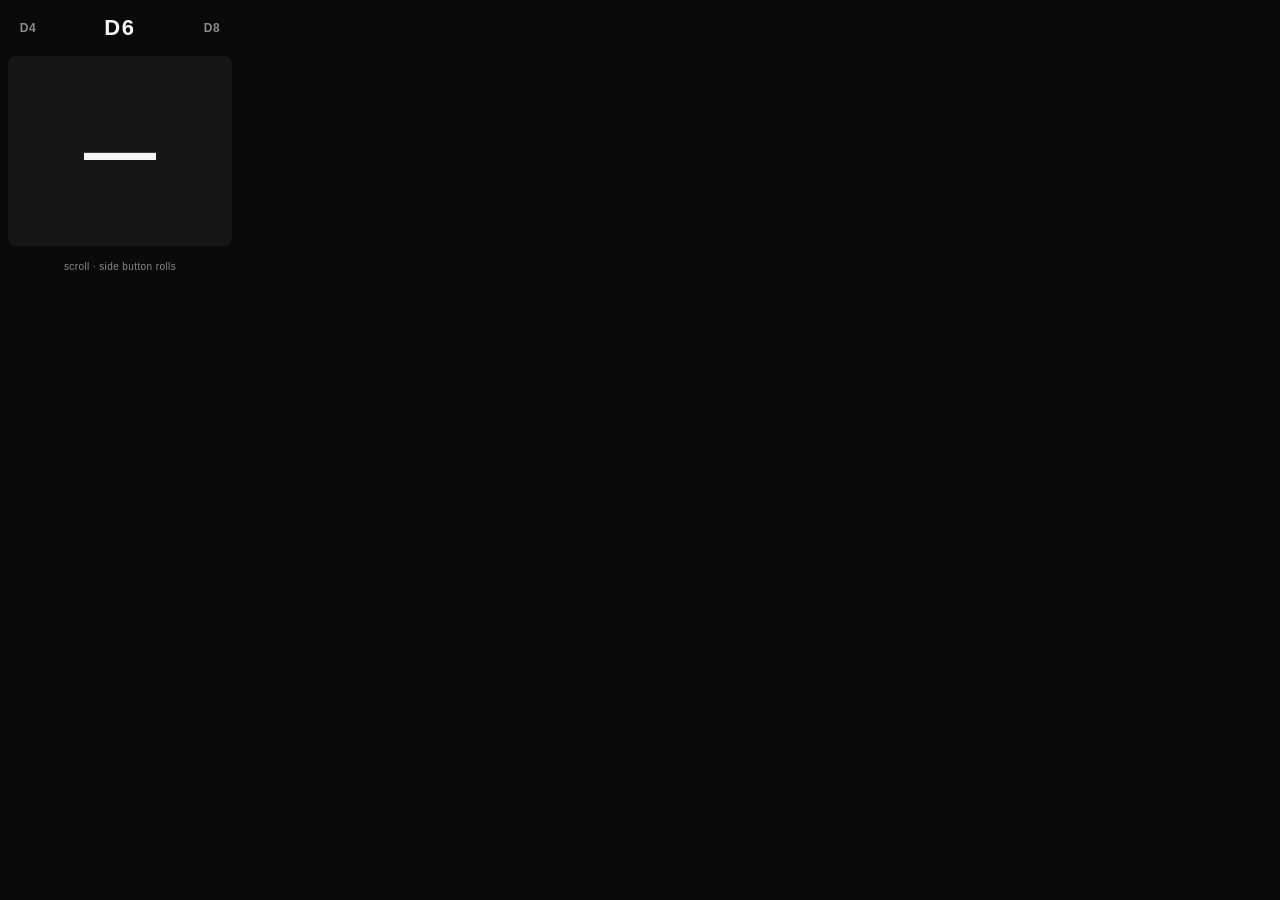
==== dice/index.html @ 2cb9d400 "Add the dice Creation and Creations SDK reference. EOF  Co-authored-by: Cursor <cursoragent@cursor.c" ====
<!DOCTYPE html>
<html lang="en">
<head>
    <meta charset="UTF-8">
    <meta name="viewport" content="width=240, initial-scale=1.0, user-scalable=no">
    <title>Dice</title>
    <link rel="stylesheet" href="css/styles.css">
</head>
<body>
    <div id="app">
        <div class="type-row">
            <button id="prevType" class="type-nav" type="button" aria-label="Previous type"></button>
            <div id="currentType" class="type-current" aria-live="polite">D6</div>
            <button id="nextType" class="type-nav" type="button" aria-label="Next type"></button>
        </div>
        <button id="result" class="result" type="button" aria-live="polite">—</button>
        <p class="hint">scroll · side button rolls</p>
    </div>
    <script src="js/app.js"></script>
</body>
</html>
---- dice/css/styles.css ----
:root {
    --bg: #0a0a0a;
    --fg: #f5f5f5;
    --muted: #8a8a8a;
    --surface: #161616;
}

* {
    margin: 0;
    padding: 0;
    box-sizing: border-box;
}

html,
body {
    width: 240px;
    height: 282px;
    overflow: hidden;
}

body {
    font-family: -apple-system, BlinkMacSystemFont, "Segoe UI", Roboto, Arial, sans-serif;
    background: var(--bg);
    color: var(--fg);
    user-select: none;
    -webkit-user-select: none;
    touch-action: manipulation;
}

#app {
    width: 100%;
    height: 100%;
    display: flex;
    flex-direction: column;
    background: var(--bg);
}

.type-row {
    display: flex;
    align-items: center;
    justify-content: space-between;
    height: 52px;
    padding: 4px 6px 0;
    flex-shrink: 0;
}

.type-nav {
    min-width: 44px;
    min-height: 44px;
    padding: 0 4px;
    border: none;
    background: transparent;
    color: var(--muted);
    font-size: 12px;
    font-weight: 600;
    letter-spacing: 0.04em;
    cursor: pointer;
}

.type-current {
    font-size: 22px;
    font-weight: 800;
    letter-spacing: 0.08em;
    text-align: center;
}

.result {
    flex: 1;
    width: calc(100% - 16px);
    min-height: 44px;
    margin: 4px 8px;
    border: none;
    border-radius: 8px;
    background: var(--surface);
    color: var(--fg);
    font-size: 72px;
    font-weight: 800;
    line-height: 1;
    cursor: pointer;
}

.result.is-coin {
    font-size: 36px;
    letter-spacing: 0.06em;
}

.result.is-rolling {
    animation: rollPulse 180ms ease;
}

@keyframes rollPulse {
    0% {
        transform: scale(1);
        opacity: 1;
    }
    40% {
        transform: scale(0.86);
        opacity: 0.45;
    }
    100% {
        transform: scale(1);
        opacity: 1;
    }
}

.hint {
    height: 32px;
    flex-shrink: 0;
    display: flex;
    align-items: center;
    justify-content: center;
    color: var(--muted);
    font-size: 10px;
    letter-spacing: 0.04em;
}
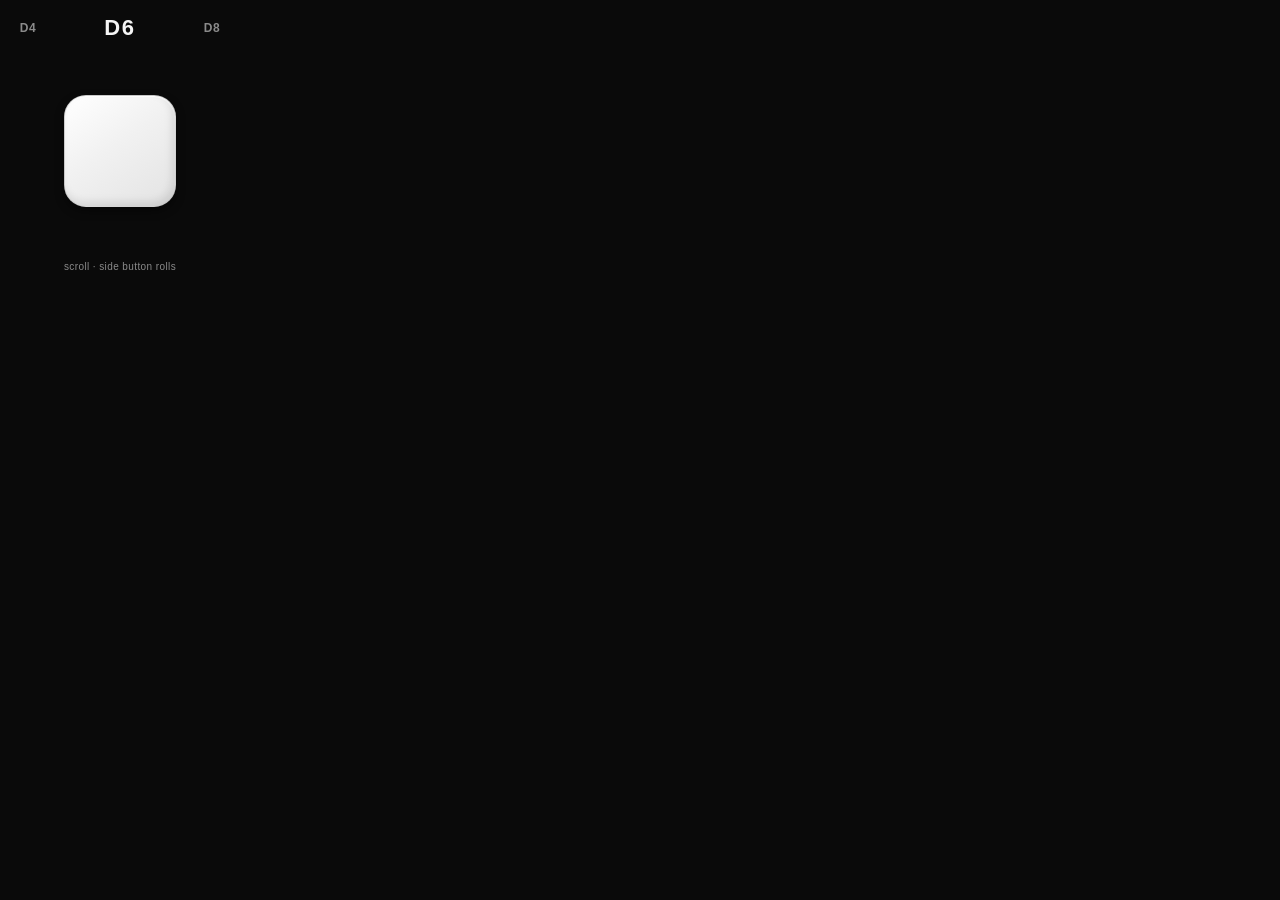
==== commit 3c18eca0: "Revamp dice Creation; document conventions in AGENTS.md and knowledge.md - Rework dice styling and a" ====
--- a/dice/index.html
+++ b/dice/index.html
@@ -1,21 +1,37 @@
-<!DOCTYPE html>
-<html lang="en">
-<head>
-    <meta charset="UTF-8">
-    <meta name="viewport" content="width=240, initial-scale=1.0, user-scalable=no">
-    <title>Dice</title>
-    <link rel="stylesheet" href="css/styles.css">
-</head>
-<body>
-    <div id="app">
-        <div class="type-row">
-            <button id="prevType" class="type-nav" type="button" aria-label="Previous type"></button>
-            <div id="currentType" class="type-current" aria-live="polite">D6</div>
-            <button id="nextType" class="type-nav" type="button" aria-label="Next type"></button>
-        </div>
-        <button id="result" class="result" type="button" aria-live="polite">—</button>
-        <p class="hint">scroll · side button rolls</p>
-    </div>
-    <script src="js/app.js"></script>
-</body>
-</html>
+<!DOCTYPE html>
+<html lang="en">
+<head>
+    <meta charset="UTF-8">
+    <meta name="viewport" content="width=240, initial-scale=1.0, user-scalable=no">
+    <title>Dice</title>
+    <link rel="stylesheet" href="css/styles.css">
+</head>
+<body>
+    <div id="app">
+        <div class="type-row">
+            <button id="prevType" class="type-nav" type="button" aria-label="Previous type"></button>
+            <div id="currentType" class="type-current" aria-live="polite">D6</div>
+            <button id="nextType" class="type-nav" type="button" aria-label="Next type"></button>
+        </div>
+        <button id="result" class="result" type="button" aria-live="polite">
+            <div id="coin" class="coin" hidden aria-hidden="true">
+                <div class="coin-inner">
+                    <div class="coin-face coin-front"><span class="coin-text" id="coinFrontText">HEADS</span></div>
+                    <div class="coin-face coin-back"><span class="coin-text" id="coinBackText">TAILS</span></div>
+                </div>
+            </div>
+            <div id="dieFace" class="die-face" hidden aria-hidden="true">
+                <div class="die-pips">
+                    <span class="pip"></span><span class="pip"></span><span class="pip"></span>
+                    <span class="pip"></span><span class="pip"></span><span class="pip"></span>
+                    <span class="pip"></span><span class="pip"></span><span class="pip"></span>
+                </div>
+                <div class="die-number" id="dieNumber">6</div>
+            </div>
+        </button>
+        <p class="hint">scroll · side button rolls</p>
+        <span id="status" class="sr-only" aria-live="polite"></span>
+    </div>
+    <script src="js/app.js"></script>
+</body>
+</html>
--- a/dice/css/styles.css
+++ b/dice/css/styles.css
@@ -3,6 +3,8 @@
     --fg: #f5f5f5;
     --muted: #8a8a8a;
     --surface: #161616;
+    --die-face: #fdfdfd;
+    --die-pip: #1e1e1e;
 }
 
 * {
@@ -64,44 +66,217 @@
     text-align: center;
 }
 
+/* The result button doubles as the stage for the coin / die visuals. */
 .result {
     flex: 1;
-    width: calc(100% - 16px);
     min-height: 44px;
-    margin: 4px 8px;
+    display: flex;
+    align-items: center;
+    justify-content: center;
+    padding: 0;
     border: none;
-    border-radius: 8px;
-    background: var(--surface);
+    background: transparent;
     color: var(--fg);
-    font-size: 72px;
+    cursor: pointer;
+}
+
+/* --- Coin --- */
+
+.coin {
+    display: flex;
+    align-items: center;
+    justify-content: center;
+    perspective: 320px;
+}
+
+.coin[hidden] {
+    display: none;
+}
+
+.coin-inner {
+    position: relative;
+    width: 148px;
+    height: 148px;
+    transform-style: preserve-3d;
+}
+
+/* Resting pose after a flip; superseded by keyframes while the animation runs. */
+.coin.is-tails .coin-inner {
+    transform: rotateX(180deg);
+}
+
+.coin.is-flipping .coin-inner {
+    animation: coinFlip 900ms cubic-bezier(0.45, 0.05, 0.55, 0.95);
+}
+
+.coin.is-flipping.is-tails .coin-inner {
+    animation-name: coinFlipTails;
+}
+
+@keyframes coinFlip {
+    0% {
+        transform: translateY(0) rotateX(0deg);
+    }
+    25% {
+        transform: translateY(-30px) rotateX(540deg);
+    }
+    50% {
+        transform: translateY(0) rotateX(1080deg);
+    }
+    75% {
+        transform: translateY(-6px) rotateX(1620deg);
+    }
+    100% {
+        transform: translateY(0) rotateX(2160deg);
+    }
+}
+
+@keyframes coinFlipTails {
+    0% {
+        transform: translateY(0) rotateX(180deg);
+    }
+    25% {
+        transform: translateY(-30px) rotateX(720deg);
+    }
+    50% {
+        transform: translateY(0) rotateX(1260deg);
+    }
+    75% {
+        transform: translateY(-6px) rotateX(1800deg);
+    }
+    100% {
+        transform: translateY(0) rotateX(2340deg);
+    }
+}
+
+.coin-face {
+    position: absolute;
+    inset: 0;
+    display: flex;
+    align-items: center;
+    justify-content: center;
+    border-radius: 50%;
+    backface-visibility: hidden;
+    -webkit-backface-visibility: hidden;
+}
+
+.coin-front {
+    background: linear-gradient(145deg, #f9d976, #d4a017 60%, #b8860b);
+    box-shadow:
+        inset 0 2px 6px rgba(255, 255, 255, 0.45),
+        inset 0 -4px 8px rgba(90, 60, 0, 0.55);
+}
+
+.coin-back {
+    background: linear-gradient(145deg, #d9d9d9, #a8a8a8 60%, #7f7f7f);
+    box-shadow:
+        inset 0 2px 6px rgba(255, 255, 255, 0.55),
+        inset 0 -4px 8px rgba(40, 40, 40, 0.5);
+    transform: rotateX(180deg);
+}
+
+.coin-text {
+    font-size: 19px;
+    font-weight: 800;
+    letter-spacing: 0.1em;
+    color: #3a2a00;
+    text-shadow: 0 1px 1px rgba(255, 255, 255, 0.5);
+}
+
+.coin-back .coin-text {
+    color: #2c2c2c;
+}
+
+/* --- Die face --- */
+
+.die-face {
+    width: 112px;
+    height: 112px;
+    display: grid;
+    grid-template-areas: "content";
+    place-items: center;
+    border-radius: 22px;
+    background: linear-gradient(145deg, #ffffff, #f1f1f1 45%, #e3e3e3);
+    border: 1px solid rgba(0, 0, 0, 0.14);
+    box-shadow:
+        inset 0 1px 1px rgba(255, 255, 255, 0.9),
+        inset -3px -4px 8px rgba(0, 0, 0, 0.1),
+        0 4px 10px rgba(0, 0, 0, 0.45);
+}
+
+.die-face[hidden] {
+    display: none;
+}
+
+.die-face > * {
+    grid-area: content;
+}
+
+.die-face.is-rolling {
+    animation: dieTumble 620ms cubic-bezier(0.34, 1.15, 0.64, 1);
+}
+
+@keyframes dieTumble {
+    0% {
+        transform: translateY(0) rotateZ(0deg) rotateX(0deg) scale(1);
+        opacity: 1;
+    }
+    18% {
+        transform: translateY(-34px) rotateZ(-14deg) rotateX(120deg) scale(1.08);
+        opacity: 0.9;
+    }
+    45% {
+        transform: translateY(-4px) rotateZ(9deg) rotateX(60deg) scale(0.96);
+        opacity: 1;
+    }
+    70% {
+        transform: translateY(-14px) rotateZ(-5deg) rotateX(95deg) scale(1.03);
+        opacity: 0.95;
+    }
+    100% {
+        transform: translateY(0) rotateZ(0deg) rotateX(0deg) scale(1);
+        opacity: 1;
+    }
+}
+
+.die-number {
+    font-size: 56px;
     font-weight: 800;
     line-height: 1;
-    cursor: pointer;
-}
-
-.result.is-coin {
-    font-size: 36px;
-    letter-spacing: 0.06em;
-}
-
-.result.is-rolling {
-    animation: rollPulse 180ms ease;
-}
-
-@keyframes rollPulse {
-    0% {
-        transform: scale(1);
-        opacity: 1;
-    }
-    40% {
-        transform: scale(0.86);
-        opacity: 0.45;
-    }
-    100% {
-        transform: scale(1);
-        opacity: 1;
-    }
-}
+    color: var(--die-pip);
+    text-shadow: 0 1px 0 rgba(255, 255, 255, 0.6);
+}
+
+/* Pips hang in a fixed 3x3 grid; per-value visibility is toggled in JS. */
+.die-pips {
+    display: grid;
+    grid-template-columns: repeat(3, 16px);
+    grid-template-rows: repeat(3, 16px);
+    gap: 10px;
+}
+
+.pip {
+    width: 16px;
+    height: 16px;
+    border-radius: 50%;
+    background: var(--die-pip);
+    box-shadow: inset 0 -2px 2px rgba(0, 0, 0, 0.45);
+    opacity: 0;
+}
+
+.pip.on {
+    opacity: 1;
+}
+
+.die-face.no-pips .die-pips {
+    display: none;
+}
+
+.die-face.has-pips .die-number {
+    display: none;
+}
+
+/* --- Hint & a11y --- */
 
 .hint {
     height: 32px;
@@ -113,3 +288,24 @@
     font-size: 10px;
     letter-spacing: 0.04em;
 }
+
+.sr-only {
+    position: absolute;
+    width: 1px;
+    height: 1px;
+    padding: 0;
+    margin: -1px;
+    overflow: hidden;
+    clip: rect(0 0 0 0);
+    white-space: nowrap;
+    border: 0;
+}
+
+/* --- Reduced motion --- */
+
+@media (prefers-reduced-motion: reduce) {
+    .coin.is-flipping .coin-inner,
+    .die-face.is-rolling {
+        animation: none;
+    }
+}
